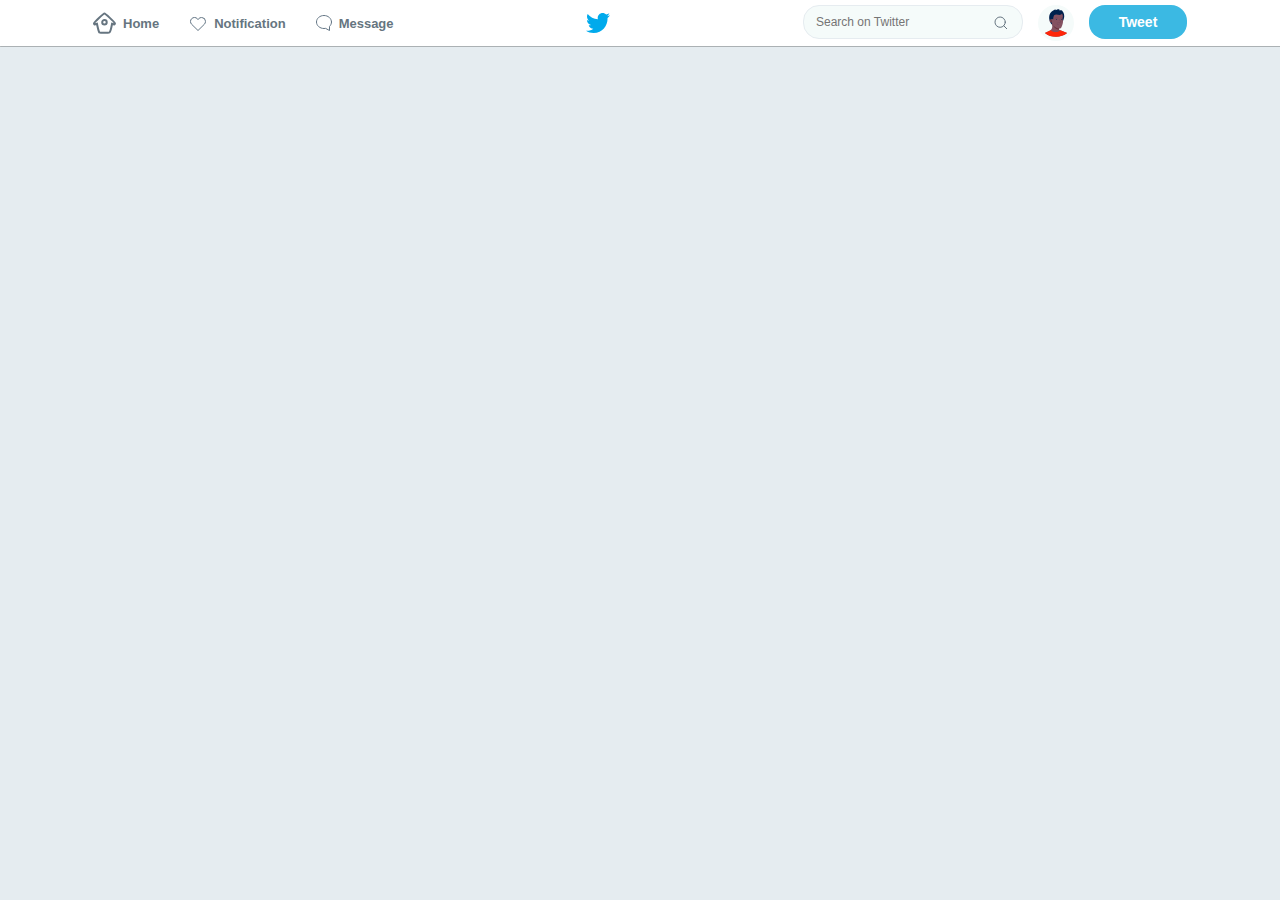
==== app/index.html @ 039a6539 "feat: create header in index page" ====
<!DOCTYPE html>
<html lang="en">
<head>
    <meta charset="UTF-8">
    <meta name="viewport" content="width=device-width, initial-scale=1.0">
    <title>Twitter</title>
    <link rel="stylesheet" href="style.css">
</head>
<body>
    <header id="main-header">
        <div class="content">
            <nav>
                <ul>
                    <li><img src="/app/images/home.svg" alt="Home">Home</li>
                    <li><img src="/app/images/like.svg" alt="Notification">Notification</li>
                    <li><img src="/app/images/comments.svg" alt="Message">Message</li>
                </ul>
            </nav>
            <img src="/app/images/logo.svg" alt="Logo do Twitter" class="logo">
            <div class="side">
                <input type="text" placeholder="Search on Twitter">
                <img src="/app/images/avatar.svg" alt="">
                <button>Tweet</button>
            </div>
        </div>
    </header>
</body>
</html>
---- app/style.css ----
* {
    margin: 0;
    padding: 0;
    box-sizing: border-box;
}
img.logo {
    width: 24px;height: 24px;

}

body {
    background: #e5ecf0;
    font-family: 'Helvetina Nueu', 'Helvetica', Arial, sans-serif;
    text-rendering: optimizeLegibility !important;
    -webkit-font-smoothing: antialiased !important;
}

input, button {
    outline: 0;
}

.content {
    max-width: 1170px;
    margin: 0 auto;
    padding: 0 38px;
}

header#main-header {
    height: 46px;
    background: #fff;
    box-shadow: 0.1px 1px rgba(0, 0, 0, .25);
}

header#main-header .content {
    display: flex;
    flex-direction: row;
    align-items: center;
    justify-content: space-between;
    height: 100%;
}

header#main-header nav ul {
    display: flex;
    list-style: none;

}

header#main-header nav ul li {
    display: flex;
    align-items: center;

    font-size: 13px;
    color: #667580;
    font-weight: bold;
    margin-left: 30px;

}

header#main-header nav ul li:first-child {
    margin: 0;
}

header#main-header nav ul li img {
    margin-right: 7px;
}

header#main-header div.side  {
    display: flex;
}

header#main-header div.side input {
    width: 220px;
    border: 1px solid #E6ECF0;
    height: 34px;
    padding: 0 30px 0 12px;
    border-radius: 16px;
    color: #667581;
    font-size: 12px;
    background: #F5FBFA url('/app/images/search.svg') no-repeat 190px center;

}

header#main-header div.side img {
    height: 36px;
    width: 36x;
    border-radius: 50%;
    margin: 0 15px;
    background: #F5FBFA ;
}

header#main-header div.side button {
    height: 34px;
    background: #3bb9e3;


    display: flex;
    align-items: center;
    justify-content: center;

    width: 98px;
    font-weight: bold;
    font-size: 14px;
    color: #fff;
    border: 0;
    border-radius: 16px;
}
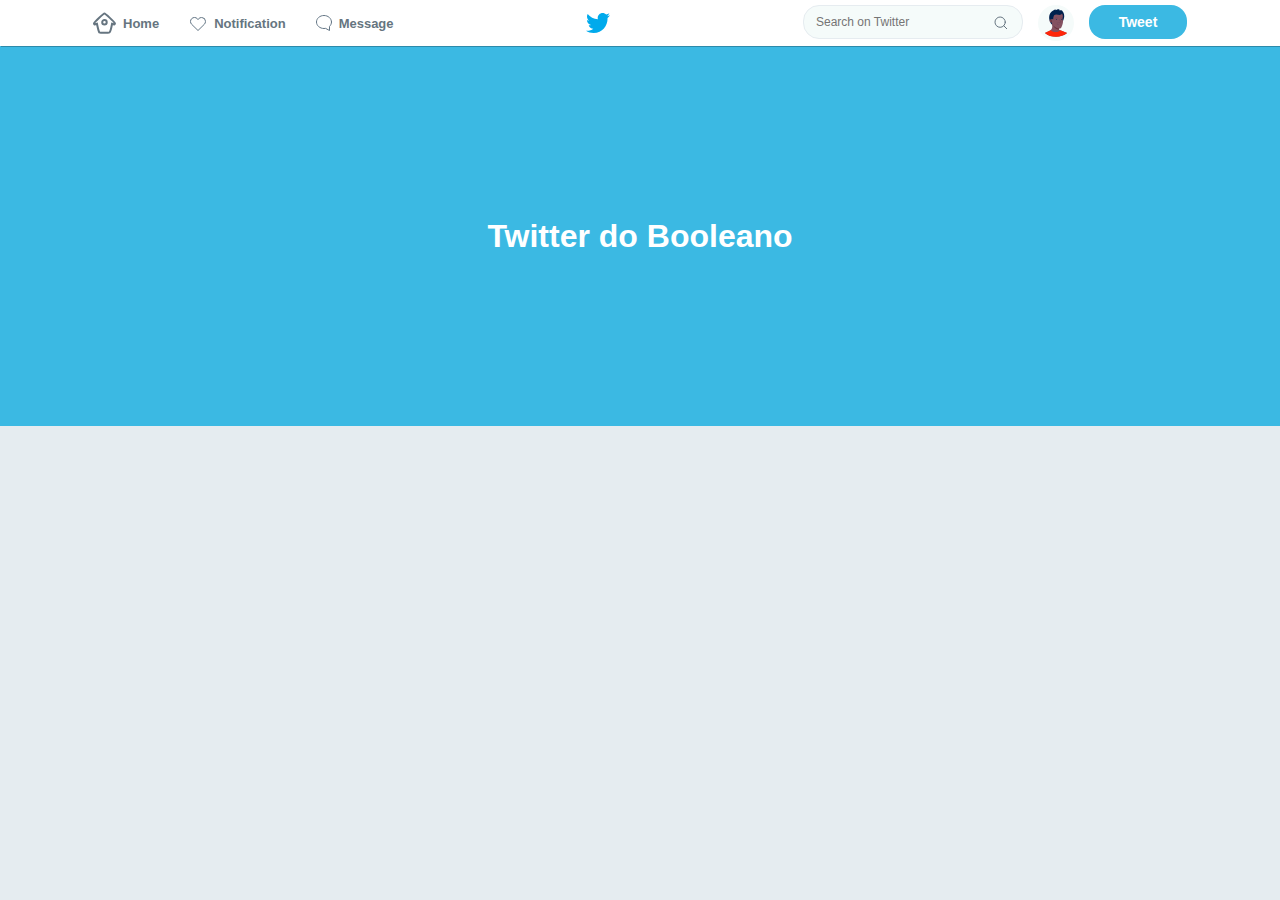
==== commit 52ccc952: "style: create index banner" ====
--- a/app/index.html
+++ b/app/index.html
@@ -24,5 +24,9 @@
             </div>
         </div>
     </header>
+
+    <div class="banner">
+        <h1>Twitter do Booleano</h1>
+    </div>
 </body>
 </html>--- a/app/style.css
+++ b/app/style.css
@@ -28,7 +28,9 @@
 header#main-header {
     height: 46px;
     background: #fff;
-    box-shadow: 0.1px 1px rgba(0, 0, 0, .25);
+    box-shadow: 1px 1px rgba(0, 0, 0, .25);
+    position: relative;
+    z-index: 1;
 }
 
 header#main-header .content {
@@ -103,4 +105,16 @@
     color: #fff;
     border: 0;
     border-radius: 16px;
+}
+
+div.banner {
+    height: 380px;
+    width: 100%;
+    background: #3bb9e3;
+
+    display: flex;
+    align-items: center;
+    justify-content: center;
+
+    color: #fff;
 }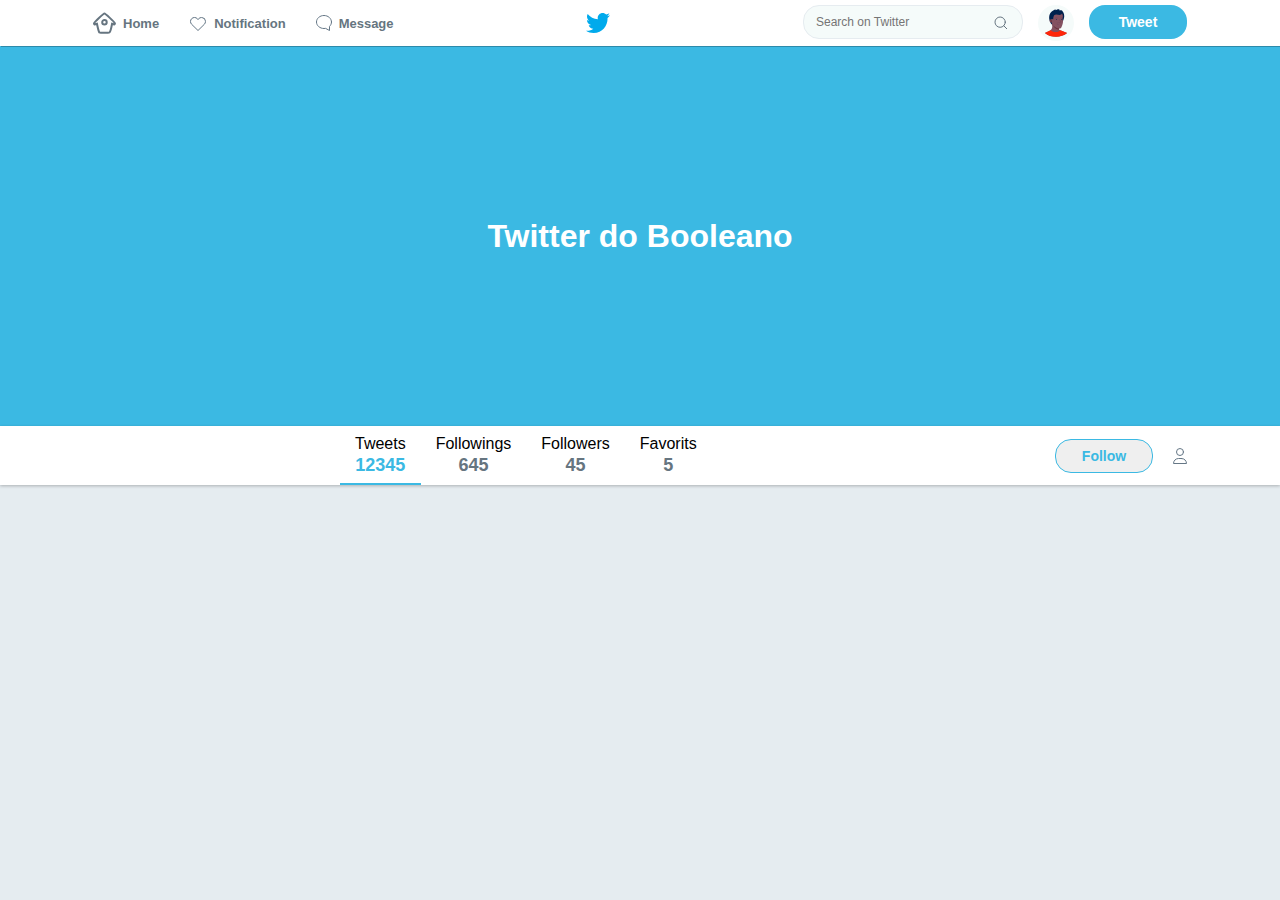
==== commit 59ad66c3: "style: create bar in index" ====
--- a/app/index.html
+++ b/app/index.html
@@ -28,5 +28,34 @@
     <div class="banner">
         <h1>Twitter do Booleano</h1>
     </div>
+
+    <div class="bar">
+        <div class="content">
+            <ul>
+                <li class="active">
+                    <span>Tweets</span>
+                    <strong>12345</strong>
+                </li>
+                <li>
+                    <span>Followings</span>
+                    <strong>645</strong>
+                </li>
+                <li>
+                    <span>Followers</span>
+                    <strong>45</strong>
+                </li>
+                <li>
+                    <span>Favorits</span>
+                    <strong>5</strong>
+                </li>
+            </ul>
+
+            <div class="actions">
+                <button>Follow</button>
+                <img src="/app/images/followers.svg" alt="Followers">
+            </div>
+
+        </div>
+    </div>
 </body>
 </html>--- a/app/style.css
+++ b/app/style.css
@@ -117,4 +117,82 @@
     justify-content: center;
 
     color: #fff;
+}
+
+div.bar {
+    height: 59px;
+    background: #fff;
+    box-shadow: 0 1px 3px rgba(0, 0, 0, .25);
+}
+
+div.bar .content {
+    display: flex;
+    align-items: center;
+    justify-content: space-between;
+    padding-left: 285px;
+    height: 100%;
+}
+
+div.bar .content ul {
+    list-style: none;
+    display: flex;
+    height: 100%;
+}
+
+div.bar .content ul li {
+    display: flex;
+    flex-direction: column;
+    justify-content: center;
+    align-items: center;
+    padding: 0 15px;
+    position: relative;
+}
+
+div.bar .content ul li.active::after { /* adiciona um elemento antes do fechamento da tag*/
+    content: '';
+    width: 100%;
+    height: 2px;
+    position: absolute;
+    background: #3bb9e3;
+    bottom: 0;
+    left: 0;
+} 
+
+div.banner .content ul li span {
+    color: #667580;
+    font-size: 12px;
+    font-weight: bold;
+}
+
+div.bar .content ul li strong {
+    color: #667580;
+    font-size: 18px;
+    font-weight: bold;
+    margin-top: 2px;
+}
+
+div.bar .content ul li.active strong {
+    color: #3bb9e3;
+}
+
+div.bar .content .actions {
+    display: flex;
+}
+
+div.bar .content .actions button {
+    height: 34px;
+
+
+    display: flex;
+    align-items: center;
+    justify-content: center;
+
+    width: 98px;
+    font-weight: bold;
+    font-size: 14px;
+    color: #3bb9e3;
+    border: 1px solid #3bb9e3;
+    border-radius: 16px;
+    
+    margin-right: 20px;
 }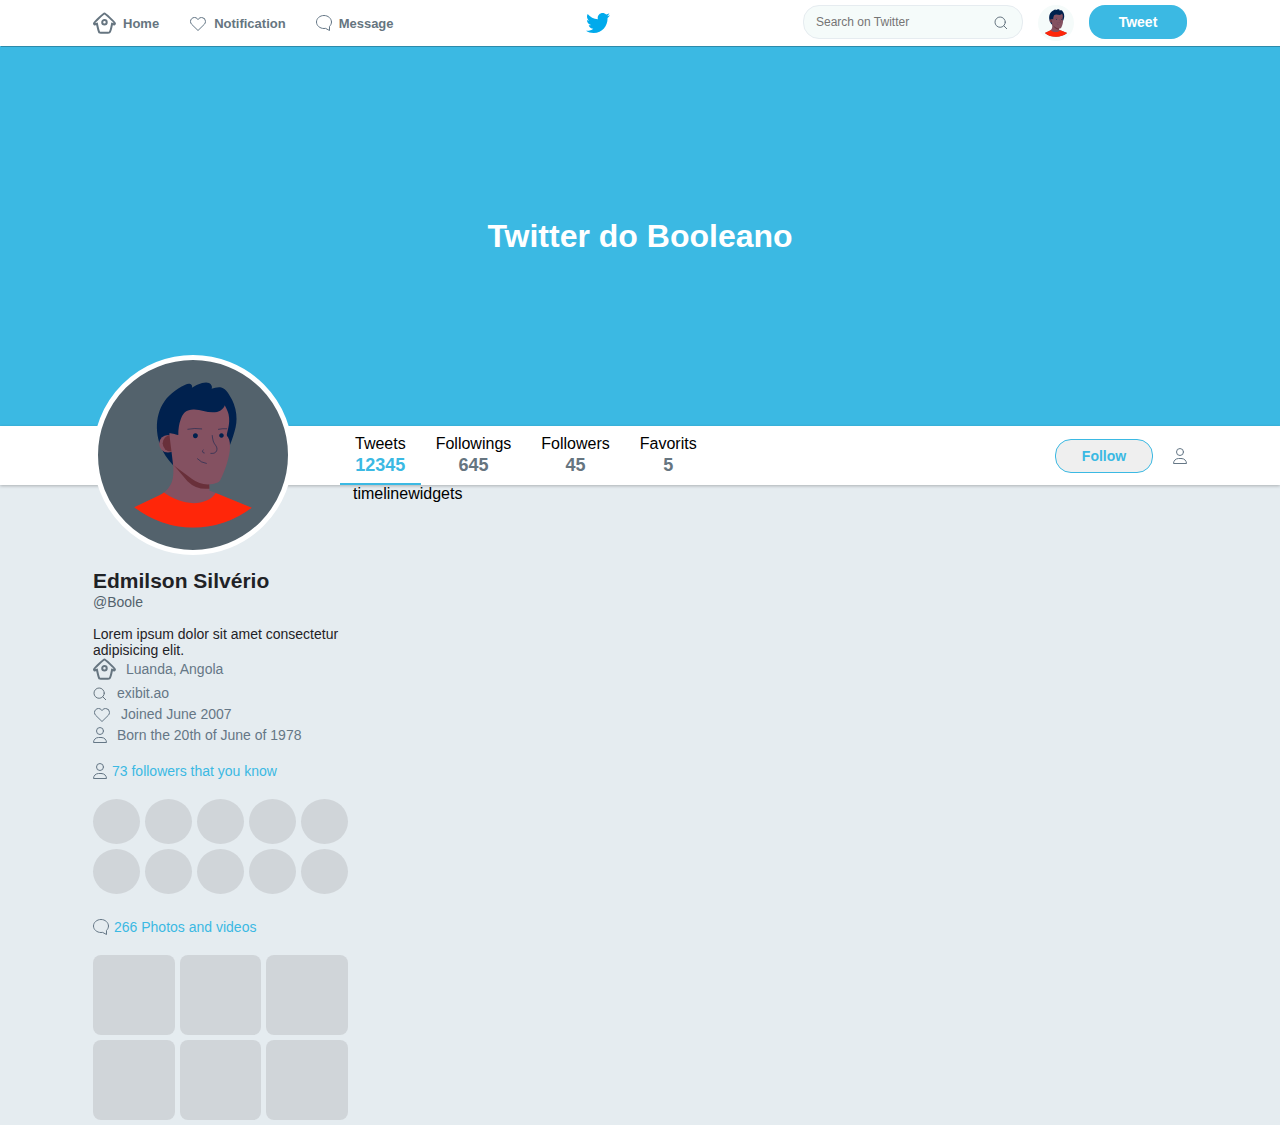
==== commit 81e989de: "style: create widget on index" ====
--- a/app/index.html
+++ b/app/index.html
@@ -57,5 +57,54 @@
 
         </div>
     </div>
+
+    <div class="wrapper-content content">
+        <aside class="profile">
+            <img src="/app/images/avatar.svg" alt="Edmilson Silvério" class="avatar">
+            <h1>Edmilson Silvério</h1>
+            <span>@Boole</span>
+            <p>Lorem ipsum dolor sit amet consectetur adipisicing elit. </p>
+            <ul class="list">
+                <li><img src="/app/images/home.svg" alt="Place">Luanda, Angola</li>
+                <li><img src="/app/images/search.svg" alt="URL">exibit.ao</li>
+                <li><img src="/app/images/like.svg" alt="URL">Joined June 2007</li>
+                <li><img src="/app/images/followers.svg " alt="URL">Born the 20th of June of 1978</li>
+            </ul>
+
+            <div class="widget followers">
+                <strong><img src="/app/images/followers.svg" alt="Followers">73 followers that you know</strong>
+                <ul>
+                    <li></li>
+                    <li></li>
+                    <li></li>
+                    <li></li>
+                    <li></li>
+                    <li></li>
+                    <li></li>
+                    <li></li>
+                    <li></li>
+                    <li></li>
+                </ul>
+            </div>
+
+            <div class="widget images">
+                <strong><img src="/app/images/comments.svg" alt="Images">266 Photos and videos</strong>
+                <ul>
+                    <li></li>
+                    <li></li>
+                    <li></li>
+                    <li></li>
+                    <li></li>
+                    <li></li>
+                </ul>
+            </div>
+        </aside>
+        <section class="timeline">
+            timeline
+        </section>
+        <asaide class="widgets">
+            widgets
+        </asaide>
+    </div>
 </body>
 </html>--- a/app/style.css
+++ b/app/style.css
@@ -195,4 +195,118 @@
     border-radius: 16px;
     
     margin-right: 20px;
+}
+
+div.wrapper-content {
+    display: flex;
+}
+
+div.wrapper-content aside.profile {
+    width: 260px;
+}
+
+div.wrapper-content aside.profile img.avatar{
+    width: 200px;
+    height: 200px;
+    border-radius: 50%;
+    border: 5px solid #fff;
+    margin-top: -130px;
+    background-color: #53626c;
+
+}
+
+div.wrapper-content aside.profile h1 {
+    font-size: 21px;
+    color: #1f2226;
+    margin-top: 10px;
+}
+
+div.wrapper-content aside.profile span {
+    font-size: 14px;
+    color: #53626c;
+}
+
+div.wrapper-content aside.profile p {
+    font-size: 14px;
+    color: #1f2226;
+    margin-top: 15px;
+}
+
+div.wrappef-content aside.profile ul {
+    margin-top: 20px;
+    list-style: none;
+}
+
+div.wrapper-content aside.profile ul.list li {
+    font-size: 14px;
+    color: #657786;
+
+    display: flex;
+    align-items: center;
+    margin-top: 5px;
+}
+
+div.wrapper-content aside.profile ul.list li:first-child{
+    margin-top: 0;
+}
+
+
+div.wrapper-content aside.profile ul.list li img {
+     margin-right: 10px;
+}
+
+div.wrapper-content aside.profile .widget {
+    margin-top: 20px;
+}
+
+div.wrapper-content aside.profile .widget strong {
+    font-weight: normal;
+    color: #3bb9e3;
+    font-size: 14px;
+    display: flex;
+    align-items: center;
+    margin-top: 5px;
+}
+
+div.wrapper-content aside.profile .widget strong img {
+    margin-right: 5px;
+}
+
+div.wrapper-content aside.profile .followers ul {
+    list-style: none;
+    display: flex;
+    flex-wrap: wrap;
+    align-content: flex-start;
+    align-items: flex-start;
+    margin-top: 20px;
+}
+
+div.wrapper-content aside.profile .followers ul li {
+    width: 45px;
+    height: 45px;
+    background: #d0d5d9;
+    border-radius: 50%;
+    flex-shrink: 0;
+    margin: 0 5px 5px 0;
+    flex-grow: 1;
+}
+
+
+div.wrapper-content aside.profile .images ul {
+    list-style: none;
+    display: flex;
+    flex-wrap: wrap;
+    align-content: flex-start;
+    align-items: flex-start;
+    margin-top: 20px;
+}
+
+div.wrapper-content aside.profile .images ul li {
+    width: 80px;
+    height: 80px;
+    background: #d0d5d9;
+    border-radius: 8px;
+    flex-shrink: 0;
+    margin: 0 5px 5px 0;
+    flex-grow: 1;
 }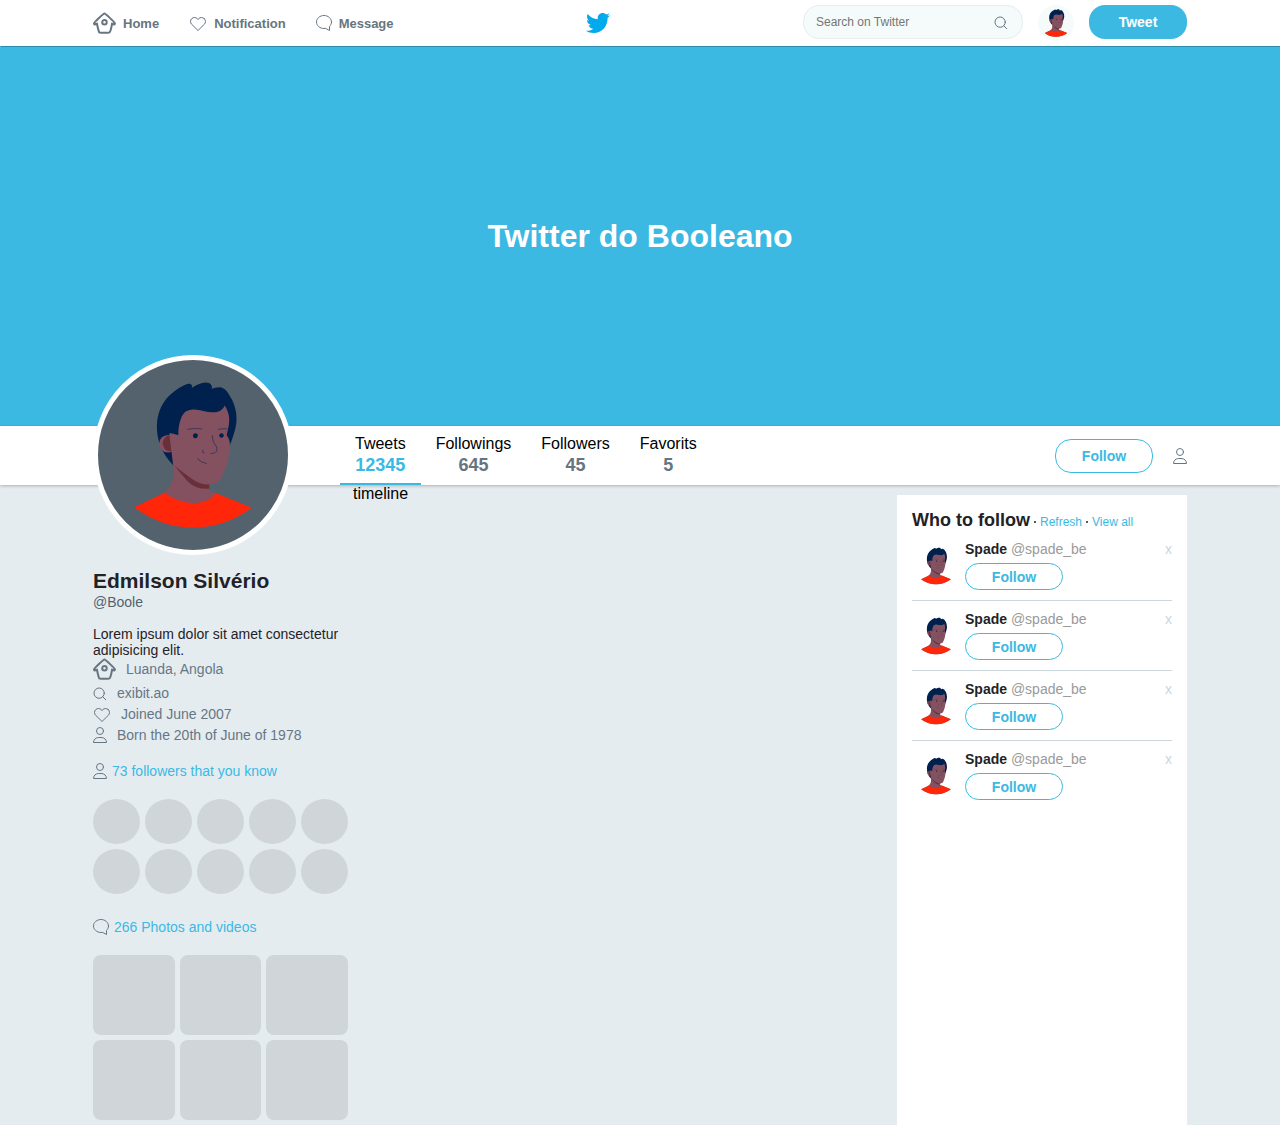
==== commit 6379687f: "style: create widgets" ====
--- a/app/index.html
+++ b/app/index.html
@@ -102,9 +102,56 @@
         <section class="timeline">
             timeline
         </section>
-        <asaide class="widgets">
-            widgets
-        </asaide>
+        <aside class="widgets">
+            <div class="widget follow">
+                <div class="title">
+                    <strong>Who to follow</strong>
+                    <a href="">Refresh</a>
+                    <a href="">View all</a>
+                </div>
+                <ul>
+                    <li>
+                        <div class="profile">
+                            <img src="/app/images/avatar.svg" alt="avatar">
+                            <div class="info">
+                                <strong>Spade <span>@spade_be</span></strong>
+                                <button>Follow</button>
+                            </div>
+                        </div>
+                        <a href="">x</a>
+                    </li>
+                    <li>
+                        <div class="profile">
+                            <img src="/app/images/avatar.svg" alt="avatar">
+                            <div class="info">
+                                <strong>Spade <span>@spade_be</span></strong>
+                                <button>Follow</button>
+                            </div>
+                        </div>
+                        <a href="">x</a>
+                    </li>
+                    <li>
+                        <div class="profile">
+                            <img src="/app/images/avatar.svg" alt="avatar">
+                            <div class="info">
+                                <strong>Spade <span>@spade_be</span></strong>
+                                <button>Follow</button>
+                            </div>
+                        </div>
+                        <a href="">x</a>
+                    </li><li>
+                        <div class="profile">
+                            <img src="/app/images/avatar.svg" alt="avatar">
+                            <div class="info">
+                                <strong>Spade <span>@spade_be</span></strong>
+                                <button>Follow</button>
+                            </div>
+                        </div>
+                        <a href="">x</a>
+                    </li>
+                </ul>
+            </div>
+        </aside>
     </div>
 </body>
 </html>--- a/app/style.css
+++ b/app/style.css
@@ -195,6 +195,7 @@
     border-radius: 16px;
     
     margin-right: 20px;
+    background-color: inherit
 }
 
 div.wrapper-content {
@@ -308,5 +309,120 @@
     border-radius: 8px;
     flex-shrink: 0;
     margin: 0 5px 5px 0;
-    flex-grow: 1;
+    flex-grow: 1; 
+}
+
+div.wrapper-content .timeline {
+    flex: 1;
+    
+}
+div.wrapper-content aside.widgets {
+    width: 290px;
+    margin-top: 10px;
+}
+
+div.wrapper-content aside.widgets {
+    background: #fff;
+    padding: 15px;
+    /*height: 25%;*/
+    
+}
+
+div.wrapper-content aside.widgets .widget .title {
+    display: flex;
+    align-items: baseline;
+}
+
+div.wrapper-content aside.widgets .widget .title strong {
+    font-size: 18px;
+    color: #1f2226;
+}
+
+div.wrapper-content aside.widgets .widget .title a {
+    color: #3bb9e3;
+    font-size: 12px;
+    text-decoration: none;
+    position: relative;
+    padding-left: 10px;
+}
+
+div.wrapper-content aside.widgets .widget .title a::before{
+    content: '';
+    width: 2px;
+    height: 2px;
+    border-radius: 50%;
+    background: #222;
+    position: absolute;
+    left: 4px;
+    top: 6px;
+}
+
+div.wrapper-content aside.widgets .follow ul {
+    list-style: none;
+    margin-top: 10px;
+}
+
+div.wrapper-content aside.widgets .follow  ul li {
+    display: flex;
+    justify-content: space-between;
+    border-bottom: 1px solid #ccd6dd;
+    padding-bottom: 10px;
+    margin-bottom: 10px;
+}
+
+div.wrapper-content aside.widgets .follow  ul li:last-child{
+    border: 0;
+    margin-bottom: 0;
+    padding-bottom: 0;
+}
+
+div.wrapper-content aside.widgets .follow  ul li .profile {
+    display: flex;
+    align-items: center;
+}
+
+div.wrapper-content aside.widgets .follow  ul li .profile img {
+    width: 48px;
+    height: 48px;
+    border-radius: 50%;
+}
+
+div.wrapper-content aside.widgets .follow  ul li .profile .info {
+    margin-left: 5px;
+    display: flex;
+    flex-direction: column;
+}
+
+div.wrapper-content aside.widgets .follow  ul li .profile .info strong {
+    font-size: 14px;
+    color: #1f2326;
+}
+
+div.wrapper-content aside.widgets .follow  ul li .profile .info strong span {
+    font-weight: normal;
+    color: #9a9a9a;
+}
+
+div.wrapper-content aside.widgets .follow  ul li .profile .info button {
+    height: 27px;
+    margin-top: 6px;
+
+
+    display: flex;
+    align-items: center;
+    justify-content: center;
+
+    width: 98px;
+    font-weight: bold;
+    font-size: 14px;
+    color: #3bb9e3;
+    border: 1px solid #3bb9e3;
+    border-radius: 16px;
+    background-color: inherit
+}
+
+div.wrapper-content aside.widgets .follow  ul li > a {
+    text-decoration: none;
+    color: #ccd6dd;
+    font-size: 14px;
 }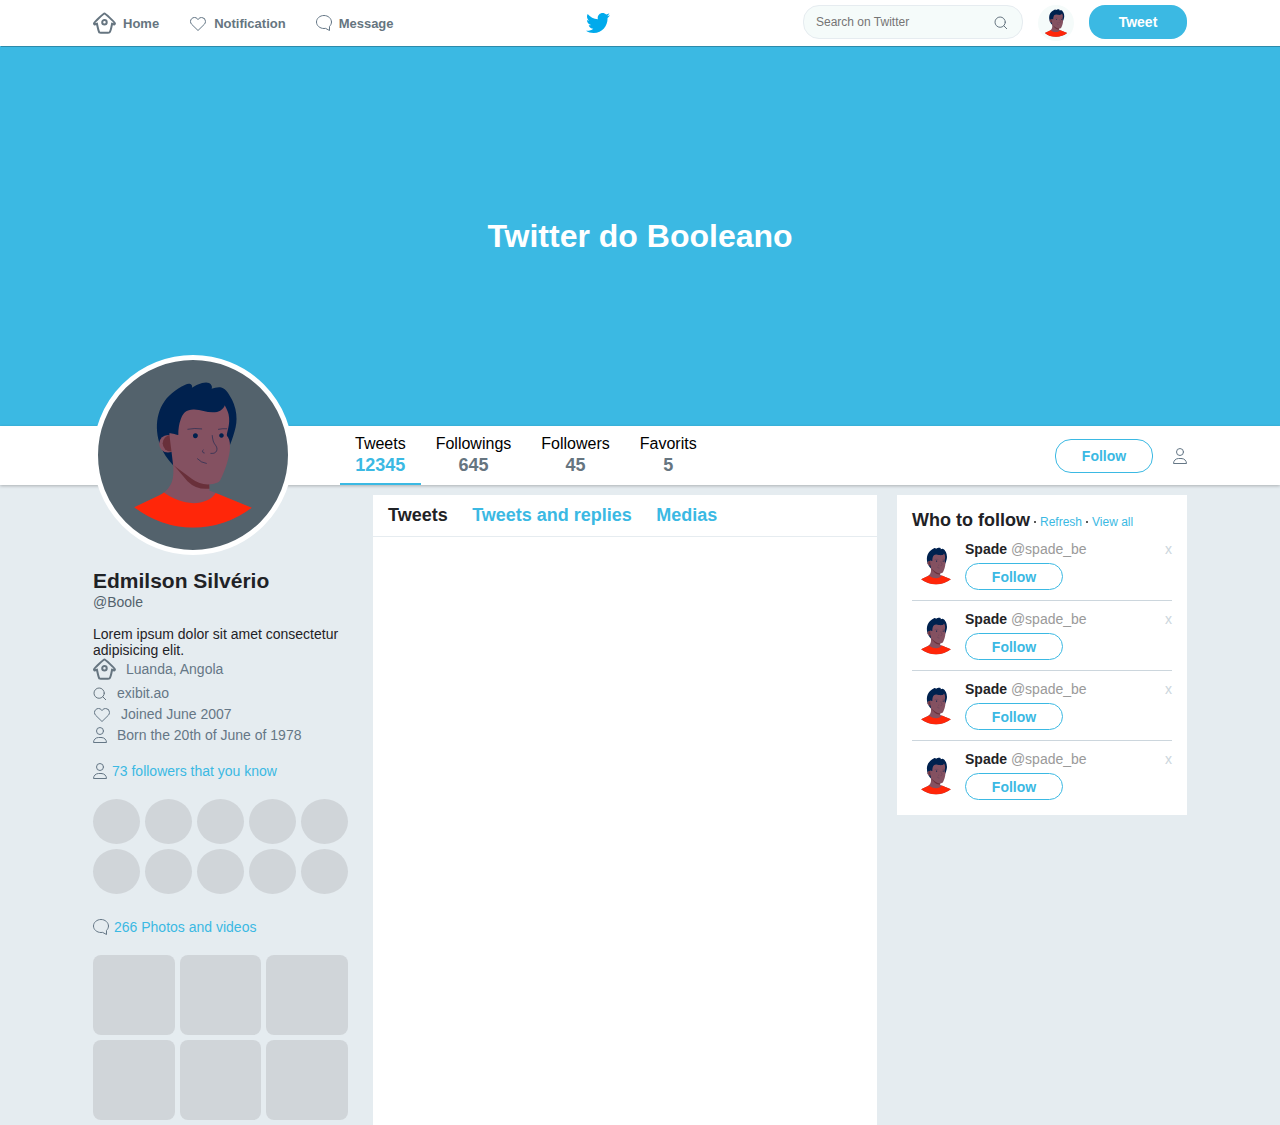
==== commit 2eec47fb: "style: create timeline" ====
--- a/app/index.html
+++ b/app/index.html
@@ -100,7 +100,11 @@
             </div>
         </aside>
         <section class="timeline">
-            timeline
+            <nav>
+                <a href="" class="active">Tweets</a>
+                <a href="">Tweets and replies</a>
+                <a href="">Medias</a>
+            </nav>
         </section>
         <aside class="widgets">
             <div class="widget follow">
--- a/app/style.css
+++ b/app/style.css
@@ -314,8 +314,33 @@
 
 div.wrapper-content .timeline {
     flex: 1;
+    background: #fff;
+    margin: 10px 20px 0
     
 }
+
+div.wrapper-content .timeline nav {
+    border-bottom: 1px solid #e6ecf0;
+    padding: 10px 15px;
+    
+}
+
+div.wrapper-content .timeline nav a{
+    text-decoration: none;
+    color: #3bb9e3;
+    font-size: 18px;
+    font-weight: bold;
+    margin-left: 20px;
+}
+
+div.wrapper-content .timeline nav a:first-child{
+    margin: 0;
+}
+
+div.wrapper-content .timeline nav a.active{
+    color: #1f2226;
+}
+
 div.wrapper-content aside.widgets {
     width: 290px;
     margin-top: 10px;
@@ -324,7 +349,7 @@
 div.wrapper-content aside.widgets {
     background: #fff;
     padding: 15px;
-    /*height: 25%;*/
+    height: 25%;
     
 }
 
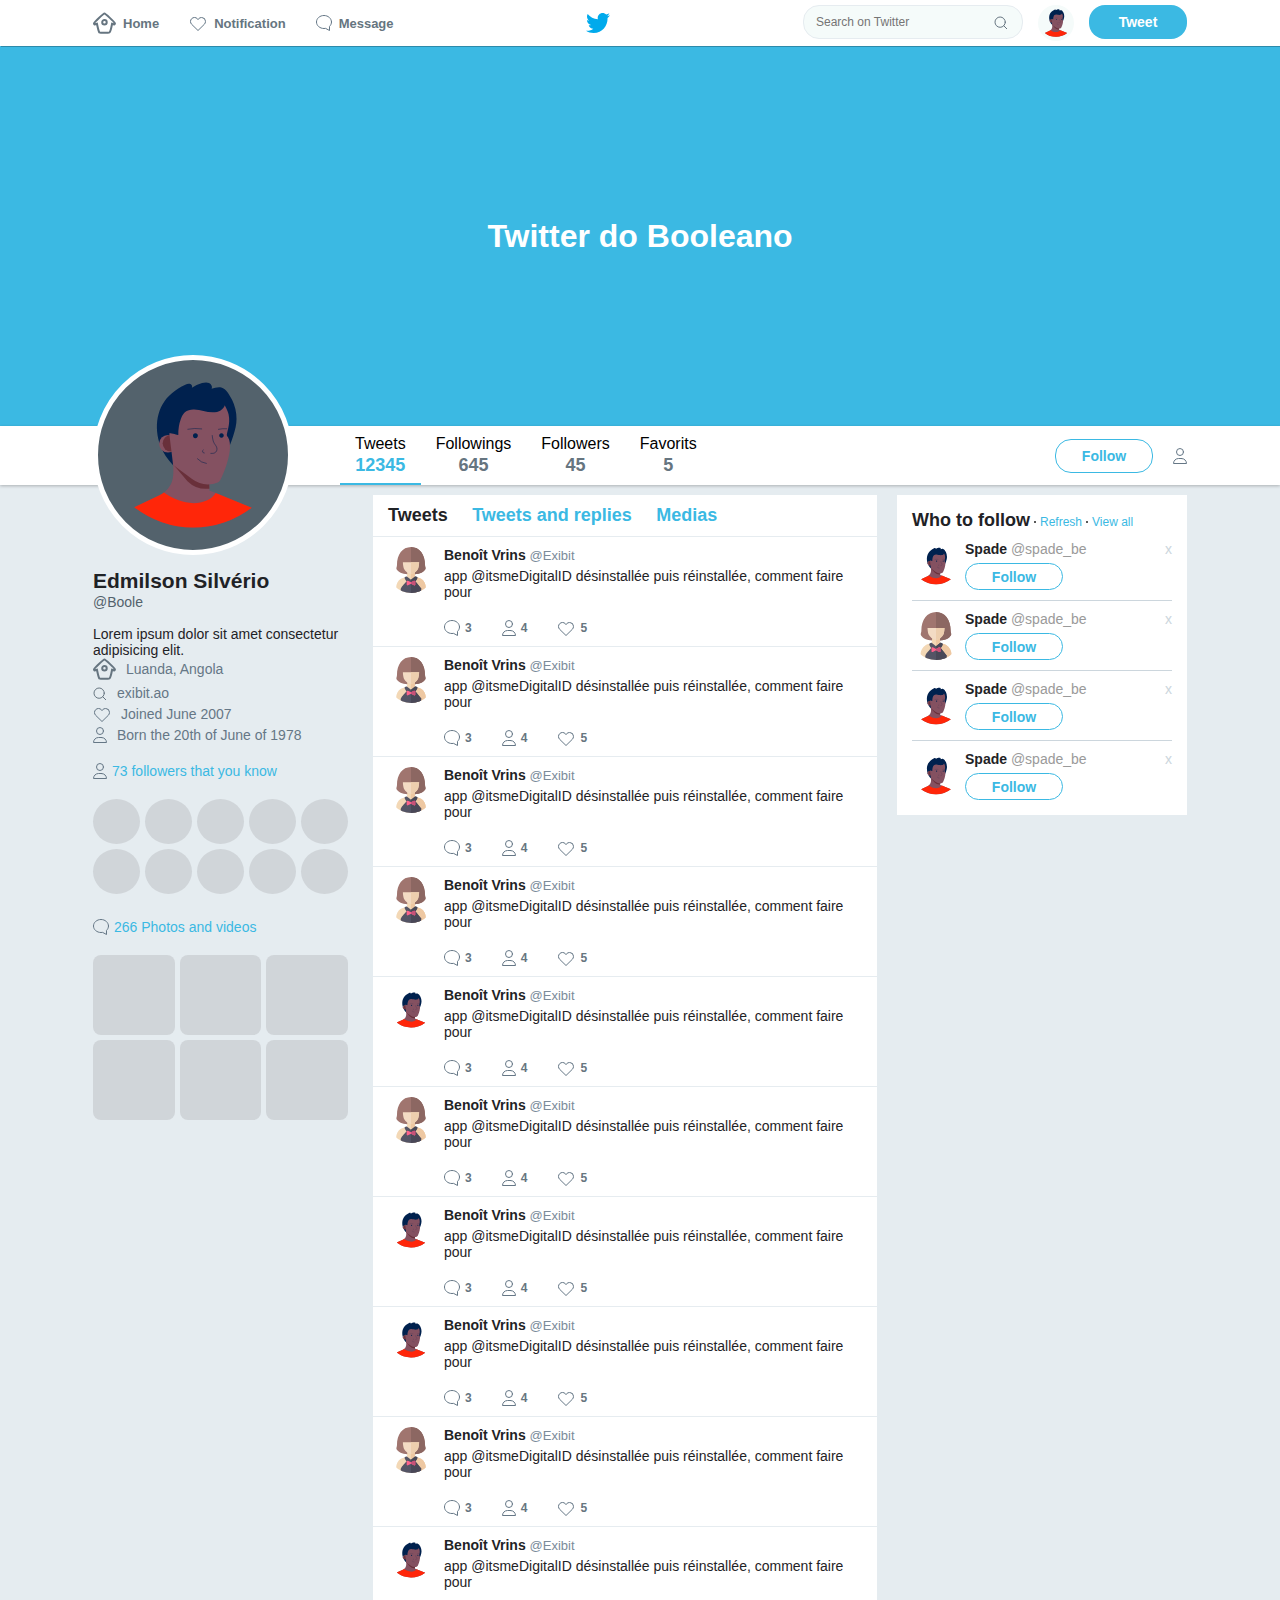
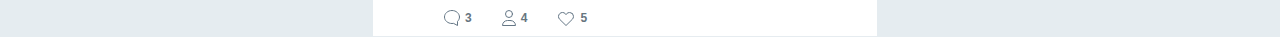
==== commit 9e5e6277: "style: finish timeline in index" ====
--- a/app/index.html
+++ b/app/index.html
@@ -105,6 +105,157 @@
                 <a href="">Tweets and replies</a>
                 <a href="">Medias</a>
             </nav>
+            <ul class="tweets">
+                <li>
+                    <img src="/app/images/avatar-time-line.svg " alt="avatar">
+                    <div class="info">
+                        <strong>
+                            Benoît Vrins <span>@Exibit</span>
+                        </strong>
+                        <p>app @itsmeDigitalID désinstallée puis réinstallée, comment faire pour</p>
+                        <div class="actions">
+                            <a href=""><img src="/app/images/comments.svg" alt="Comments">3</a>
+                            <a href=""><img src="/app/images/followers.svg" alt="Followers">4</a>
+                            <a href=""><img src="/app/images/like.svg" alt="Like">5</a>
+                        </div>
+                    </div>
+                </li>
+
+                <li>
+                    <img src="/app/images/avatar-time-line.svg " alt="avatar">
+                    <div class="info">
+                        <strong>
+                            Benoît Vrins <span>@Exibit</span>
+                        </strong>
+                        <p>app @itsmeDigitalID désinstallée puis réinstallée, comment faire pour</p>
+                        <div class="actions">
+                            <a href=""><img src="/app/images/comments.svg" alt="Comments">3</a>
+                            <a href=""><img src="/app/images/followers.svg" alt="Followers">4</a>
+                            <a href=""><img src="/app/images/like.svg" alt="Like">5</a>
+                        </div>
+                    </div>
+                </li>
+
+                <li>
+                    <img src="/app/images/avatar-time-line.svg " alt="avatar">
+                    <div class="info">
+                        <strong>
+                            Benoît Vrins <span>@Exibit</span>
+                        </strong>
+                        <p>app @itsmeDigitalID désinstallée puis réinstallée, comment faire pour</p>
+                        <div class="actions">
+                            <a href=""><img src="/app/images/comments.svg" alt="Comments">3</a>
+                            <a href=""><img src="/app/images/followers.svg" alt="Followers">4</a>
+                            <a href=""><img src="/app/images/like.svg" alt="Like">5</a>
+                        </div>
+                    </div>
+                </li>
+
+                <li>
+                    <img src="/app/images/avatar-time-line.svg " alt="avatar">
+                    <div class="info">
+                        <strong>
+                            Benoît Vrins <span>@Exibit</span>
+                        </strong>
+                        <p>app @itsmeDigitalID désinstallée puis réinstallée, comment faire pour</p>
+                        <div class="actions">
+                            <a href=""><img src="/app/images/comments.svg" alt="Comments">3</a>
+                            <a href=""><img src="/app/images/followers.svg" alt="Followers">4</a>
+                            <a href=""><img src="/app/images/like.svg" alt="Like">5</a>
+                        </div>
+                    </div>
+                </li>
+
+                <li>
+                    <img src="/app/images/avatar.svg" alt="avatar">
+                    <div class="info">
+                        <strong>
+                            Benoît Vrins <span>@Exibit</span>
+                        </strong>
+                        <p>app @itsmeDigitalID désinstallée puis réinstallée, comment faire pour</p>
+                        <div class="actions">
+                            <a href=""><img src="/app/images/comments.svg" alt="Comments">3</a>
+                            <a href=""><img src="/app/images/followers.svg" alt="Followers">4</a>
+                            <a href=""><img src="/app/images/like.svg" alt="Like">5</a>
+                        </div>
+                    </div>
+                </li>
+
+                <li>
+                    <img src="/app/images/avatar-time-line.svg " alt="avatar">
+                    <div class="info">
+                        <strong>
+                            Benoît Vrins <span>@Exibit</span>
+                        </strong>
+                        <p>app @itsmeDigitalID désinstallée puis réinstallée, comment faire pour</p>
+                        <div class="actions">
+                            <a href=""><img src="/app/images/comments.svg" alt="Comments">3</a>
+                            <a href=""><img src="/app/images/followers.svg" alt="Followers">4</a>
+                            <a href=""><img src="/app/images/like.svg" alt="Like">5</a>
+                        </div>
+                    </div>
+                </li>
+
+                <li>
+                    <img src="/app/images/avatar.svg " alt="avatar">
+                    <div class="info">
+                        <strong>
+                            Benoît Vrins <span>@Exibit</span>
+                        </strong>
+                        <p>app @itsmeDigitalID désinstallée puis réinstallée, comment faire pour</p>
+                        <div class="actions">
+                            <a href=""><img src="/app/images/comments.svg" alt="Comments">3</a>
+                            <a href=""><img src="/app/images/followers.svg" alt="Followers">4</a>
+                            <a href=""><img src="/app/images/like.svg" alt="Like">5</a>
+                        </div>
+                    </div>
+                </li>
+
+                <li>
+                    <img src="/app/images/avatar.svg " alt="avatar">
+                    <div class="info">
+                        <strong>
+                            Benoît Vrins <span>@Exibit</span>
+                        </strong>
+                        <p>app @itsmeDigitalID désinstallée puis réinstallée, comment faire pour</p>
+                        <div class="actions">
+                            <a href=""><img src="/app/images/comments.svg" alt="Comments">3</a>
+                            <a href=""><img src="/app/images/followers.svg" alt="Followers">4</a>
+                            <a href=""><img src="/app/images/like.svg" alt="Like">5</a>
+                        </div>
+                    </div>
+                </li>
+
+                <li>
+                    <img src="/app/images/avatar-time-line.svg " alt="avatar">
+                    <div class="info">
+                        <strong>
+                            Benoît Vrins <span>@Exibit</span>
+                        </strong>
+                        <p>app @itsmeDigitalID désinstallée puis réinstallée, comment faire pour</p>
+                        <div class="actions">
+                            <a href=""><img src="/app/images/comments.svg" alt="Comments">3</a>
+                            <a href=""><img src="/app/images/followers.svg" alt="Followers">4</a>
+                            <a href=""><img src="/app/images/like.svg" alt="Like">5</a>
+                        </div>
+                    </div>
+                </li>
+
+                <li>
+                    <img src="/app/images/avatar.svg " alt="avatar">
+                    <div class="info">
+                        <strong>
+                            Benoît Vrins <span>@Exibit</span>
+                        </strong>
+                        <p>app @itsmeDigitalID désinstallée puis réinstallée, comment faire pour</p>
+                        <div class="actions">
+                            <a href=""><img src="/app/images/comments.svg" alt="Comments">3</a>
+                            <a href=""><img src="/app/images/followers.svg" alt="Followers">4</a>
+                            <a href=""><img src="/app/images/like.svg" alt="Like">5</a>
+                        </div>
+                    </div>
+                </li>
+            </ul>
         </section>
         <aside class="widgets">
             <div class="widget follow">
@@ -126,7 +277,7 @@
                     </li>
                     <li>
                         <div class="profile">
-                            <img src="/app/images/avatar.svg" alt="avatar">
+                            <img src="/app/images/avatar-time-line.svg" alt="avatar">
                             <div class="info">
                                 <strong>Spade <span>@spade_be</span></strong>
                                 <button>Follow</button>
--- a/app/style.css
+++ b/app/style.css
@@ -341,6 +341,69 @@
     color: #1f2226;
 }
 
+div.wrapper-content .timeline ul.tweets{
+    list-style: none;
+}
+
+
+div.wrapper-content .timeline ul.tweets li{
+    border-bottom: 1px solid #e6ecf0;
+    padding: 10px 15px;
+    display: flex;
+}
+
+div.wrapper-content .timeline ul.tweets li  > img{
+    width: 46px;
+    height: 46px;
+    border-radius: 50%;
+}
+div.wrapper-content .timeline ul.tweets li .info {
+    margin-left: 10px;
+    display: flex;
+    flex-direction: column;
+}
+
+div.wrapper-content .timeline ul.tweets li .info strong {
+    font-size: 14px;
+    color: #1f2326;
+}
+
+div.wrapper-content .timeline ul.tweets li .info strong span {
+    font-size: 13px;
+    color: #7b8b9a;
+    font-weight: normal;
+}
+
+div.wrapper-content .timeline ul.tweets li .info p {
+    font-size: 14px;
+    color: #1f2326;
+    margin-top: 5px;
+    font-weight: normal;
+}
+
+div.wrapper-content .timeline ul.tweets li .actions {
+    display: flex;
+    margin-top: 20px;
+}
+
+div.wrapper-content .timeline ul.tweets li .actions a {
+    display: flex;
+    align-items: center;
+    text-decoration: none;
+    color: #667580;
+    font-weight: bold;
+    font-size: 12px;
+    margin-left: 30px;
+}
+
+div.wrapper-content .timeline ul.tweets li .actions a:first-child {
+    margin-left: 0;
+}
+
+div.wrapper-content .timeline ul.tweets li .actions a img {
+    margin-right: 5px;
+}
+
 div.wrapper-content aside.widgets {
     width: 290px;
     margin-top: 10px;
